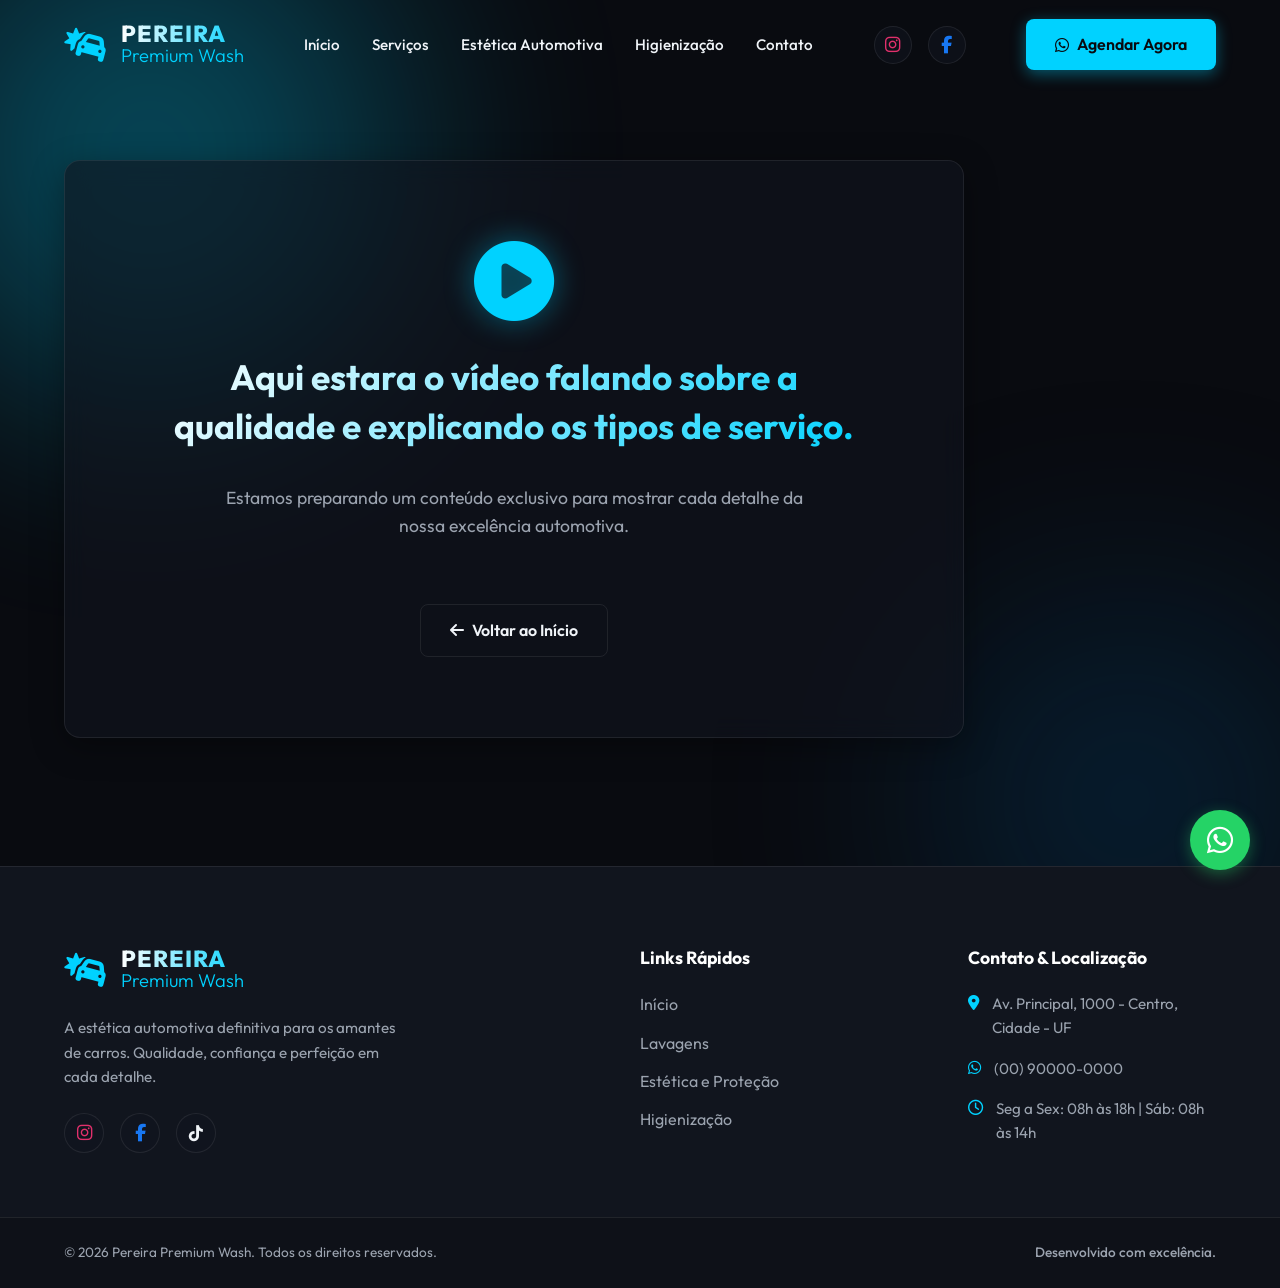
==== videos.html @ 4756b768 "Nova página videos.html e redirecionamento de links de qualidade" ====
<!DOCTYPE html>
<html lang="pt-BR">
<head>
    <meta charset="UTF-8">
    <meta name="viewport" content="width=device-width, initial-scale=1.0">
    <meta name="description" content="Nossa Qualidade - Assista aos vídeos dos serviços Pereira Premium Wash.">
    <title>Nossa Qualidade | Pereira Premium Wash</title>
    <!-- Google Fonts -->
    <link rel="preconnect" href="https://fonts.googleapis.com">
    <link rel="preconnect" href="https://fonts.gstatic.com" crossorigin>
    <link href="https://fonts.googleapis.com/css2?family=Outfit:wght@300;400;500;600;700;800&display=swap" rel="stylesheet">
    <!-- Font Awesome -->
    <link rel="stylesheet" href="https://cdnjs.cloudflare.com/ajax/libs/font-awesome/6.4.0/css/all.min.css">
    <!-- CSS Personalizado -->
    <link rel="stylesheet" href="styles.css?v=9">
    <style>
        .video-placeholder-section {
            min-height: 80vh;
            display: flex;
            align-items: center;
            justify-content: center;
            padding-top: 10rem;
        }

        .video-box {
            width: 100%;
            max-width: 900px;
            padding: 5rem 2rem;
            text-align: center;
            display: flex;
            flex-direction: column;
            align-items: center;
            gap: 2rem;
        }

        .play-icon-large {
            font-size: 5rem;
            color: var(--clr-accent);
            text-shadow: 0 0 30px var(--clr-accent-glow);
            animation: pulseIcon 2s infinite;
        }

        .video-box h2 {
            font-size: 2.2rem;
            max-width: 700px;
            line-height: 1.4;
        }

        .btn-back {
            margin-top: 2rem;
        }

        @keyframes pulseIcon {
            0% { transform: scale(1); opacity: 0.8; }
            50% { transform: scale(1.1); opacity: 1; }
            100% { transform: scale(1); opacity: 0.8; }
        }
    </style>
</head>
<body class="dark-theme">
    <!-- Efeito de Fundo Global blur -->
    <div class="background-effects">
        <div class="glow-orb orb-1"></div>
        <div class="glow-orb orb-2"></div>
    </div>

    <!-- Navegação Superior -->
    <header class="navbar">
        <div class="container nav-container">
            <a href="index.html" class="logo">
                <i class="fa-solid fa-car-burst text-accent"></i>
                <div class="logo-text">
                    <span class="logo-title">Pereira</span>
                    <span class="logo-subtitle">Premium Wash</span>
                </div>
            </a>
            
            <nav class="nav-links">
                <a href="index.html" class="nav-link">Início</a>
                <a href="index.html#servicos" class="nav-link">Serviços</a>
                <a href="index.html#estetica" class="nav-link">Estética Automotiva</a>
                <a href="index.html#higienizacao" class="nav-link">Higienização</a>
                <a href="index.html#contato" class="nav-link">Contato</a>
            </nav>

            <div class="nav-socials desktop-nav-socials">
                <a href="https://instagram.com/" target="_blank" class="social-icon instagram" aria-label="Instagram"><i class="fa-brands fa-instagram"></i></a>
                <a href="https://facebook.com/" target="_blank" class="social-icon facebook" aria-label="Facebook"><i class="fa-brands fa-facebook-f"></i></a>
            </div>

            <div class="header-actions desktop-only">
                <a href="https://api.whatsapp.com/send?phone=5500000000000&text=Olá! Gostaria de agendar um serviço na Pereira Premium Wash." target="_blank" class="btn-primary">
                    <i class="fa-brands fa-whatsapp"></i> Agendar Agora
                </a>
            </div>

            <button class="menu-toggle" aria-label="Abrir Menu">
                <span class="hamburger"></span>
            </button>
        </div>
    </header>

    <main>
        <section class="video-placeholder-section">
            <div class="container">
                <div class="video-box glass-panel" data-aos="zoom-in">
                    <i class="fa-solid fa-circle-play play-icon-large"></i>
                    <h2 class="text-gradient">Aqui estara o vídeo falando sobre a qualidade e explicando os tipos de serviço.</h2>
                    <p class="section-description">Estamos preparando um conteúdo exclusivo para mostrar cada detalhe da nossa excelência automotiva.</p>
                    <a href="index.html" class="btn-secondary btn-back">
                        <i class="fa-solid fa-arrow-left"></i> Voltar ao Início
                    </a>
                </div>
            </div>
        </section>
    </main>

    <footer class="footer">
        <div class="container footer-grid">
            <div class="footer-brand">
                <a href="index.html" class="logo footer-logo">
                    <i class="fa-solid fa-car-burst text-accent"></i>
                    <div class="logo-text">
                        <span class="logo-title">Pereira</span>
                        <span class="logo-subtitle">Premium Wash</span>
                    </div>
                </a>
                <p class="footer-desc">A estética automotiva definitiva para os amantes de carros. Qualidade, confiança e perfeição em cada detalhe.</p>
                <div class="social-links">
                    <a href="https://instagram.com/" target="_blank" class="social-icon instagram" aria-label="Instagram"><i class="fa-brands fa-instagram"></i></a>
                    <a href="https://facebook.com/" target="_blank" class="social-icon facebook" aria-label="Facebook"><i class="fa-brands fa-facebook-f"></i></a>
                    <a href="#" aria-label="TikTok"><i class="fa-brands fa-tiktok"></i></a>
                </div>
            </div>
            
            <div class="footer-links">
                <h3>Links Rápidos</h3>
                <ul>
                    <li><a href="index.html">Início</a></li>
                    <li><a href="index.html#servicos">Lavagens</a></li>
                    <li><a href="index.html#estetica">Estética e Proteção</a></li>
                    <li><a href="index.html#higienizacao">Higienização</a></li>
                </ul>
            </div>

            <div class="footer-contact">
                <h3>Contato & Localização</h3>
                <ul class="contact-info">
                    <li><i class="fa-solid fa-location-dot"></i> Av. Principal, 1000 - Centro, Cidade - UF</li>
                    <li><i class="fa-brands fa-whatsapp"></i> (00) 90000-0000</li>
                    <li><i class="fa-regular fa-clock"></i> Seg a Sex: 08h às 18h | Sáb: 08h às 14h</li>
                </ul>
            </div>
        </div>
        <div class="footer-bottom">
            <div class="container">
                <p>&copy; 2026 Pereira Premium Wash. Todos os direitos reservados.</p>
                <p class="developer-credit">Desenvolvido com excelência.</p>
            </div>
        </div>
    </footer>

    <!-- Script de Animação (AOS) -->
    <link href="https://unpkg.com/aos@2.3.1/dist/aos.css" rel="stylesheet">
    <script src="https://unpkg.com/aos@2.3.1/dist/aos.js"></script>
    <script src="script.js"></script>

    <!-- Floating WhatsApp -->
    <a href="https://api.whatsapp.com/send?phone=5500000000000&text=Olá! Gostaria de agendar um serviço na Pereira Premium Wash." target="_blank" class="floating-whatsapp" aria-label="Fale conosco no WhatsApp">
        <i class="fa-brands fa-whatsapp"></i>
    </a>
</body>
</html>
---- styles.css ----
/* ===== DESIGN SYSTEM & VARIÁVEIS ===== */
:root {
    /* Cores Premium Dark Theme Baseadas em Estética Automotiva */
    --clr-bg-dark: #090b10;
    --clr-bg-alt: #11151e;
    --clr-accent: #00d2ff;
    --clr-accent-dark: #00a4ce;
    --clr-accent-glow: rgba(0, 210, 255, 0.4);
    --clr-text-main: #f0f4f8;
    --clr-text-muted: #9ba3af;
    
    /* Efeitos e Glassmorphism */
    --glass-bg: rgba(17, 21, 30, 0.6);
    --glass-border: rgba(255, 255, 255, 0.08);
    --glass-shadow: 0 8px 32px 0 rgba(0, 0, 0, 0.37);
    --glass-blur: blur(12px);
    
    /* Tipografia */
    --font-main: 'Outfit', sans-serif;
    
    /* Transições */
    --transition-fast: 0.2s cubic-bezier(0.4, 0, 0.2, 1);
    --transition-normal: 0.3s cubic-bezier(0.4, 0, 0.2, 1);
    --transition-slow: 0.6s cubic-bezier(0.4, 0, 0.2, 1);
}

/* ===== RESET & BASE ===== */
* {
    margin: 0;
    padding: 0;
    box-sizing: border-box;
    font-family: var(--font-main);
}

html {
    scroll-behavior: smooth;
    overflow-x: hidden;
}

body {
    background-color: var(--clr-bg-dark);
    color: var(--clr-text-main);
    line-height: 1.6;
    overflow-x: hidden;
    position: relative;
}

/* ===== TIPOGRAFIA GLOBAL ===== */
h1, h2, h3, h4, h5, h6 {
    line-height: 1.2;
    font-weight: 700;
}

.text-gradient {
    background: linear-gradient(135deg, #fff 0%, var(--clr-accent) 100%);
    -webkit-background-clip: text;
    -webkit-text-fill-color: transparent;
    background-clip: text;
}

.text-accent {
    color: var(--clr-accent);
}

.text-light {
    font-weight: 300;
}

.text-center {
    text-align: center;
}

/* ===== CONTAINERS & LAYOUT ===== */
.container {
    width: 100%;
    max-width: 1200px;
    margin: 0 auto;
    padding: 0 1.5rem;
}

.container-flex {
    display: flex;
    align-items: center;
    justify-content: space-between;
    gap: 4rem;
}

section {
    padding: 8rem 0;
    position: relative;
}

.alt-bg {
    background-color: var(--clr-bg-alt);
    border-top: 1px solid var(--glass-border);
    border-bottom: 1px solid var(--glass-border);
}

.section-header {
    margin-bottom: 5rem;
}

.section-title {
    font-size: 2.5rem;
    margin-bottom: 1rem;
}

.section-description {
    color: var(--clr-text-muted);
    font-size: 1.1rem;
    max-width: 600px;
    margin: 0 auto;
}

/* ===== COMPONENTES GLOBAIS ===== */
/* Botões */
.btn-primary, .btn-secondary, .btn-whatsapp {
    display: inline-flex;
    align-items: center;
    justify-content: center;
    gap: 0.5rem;
    padding: 0.8rem 1.8rem;
    font-weight: 600;
    border-radius: 8px;
    text-decoration: none;
    transition: var(--transition-normal);
    cursor: pointer;
    border: none;
    font-size: 1rem;
}

.btn-large {
    padding: 1rem 2.5rem;
    font-size: 1.1rem;
}

.btn-primary {
    background-color: var(--clr-accent);
    color: var(--clr-bg-dark);
    box-shadow: 0 4px 15px var(--clr-accent-glow);
}

.btn-primary:hover {
    background-color: #fff;
    transform: translateY(-3px);
    box-shadow: 0 6px 20px var(--clr-accent-glow);
}

.btn-secondary {
    background: transparent;
    color: var(--clr-text-main);
    border: 1px solid var(--glass-border);
}

.btn-secondary:hover {
    background: var(--glass-bg);
    border-color: var(--clr-accent);
    transform: translateY(-3px);
}

.btn-whatsapp {
    background-color: #25D366;
    color: white;
    box-shadow: 0 4px 15px rgba(37, 211, 102, 0.4);
}

.btn-whatsapp:hover {
    background-color: #1ebc5a;
    transform: translateY(-3px);
    box-shadow: 0 6px 20px rgba(37, 211, 102, 0.5);
}

.btn-text {
    color: var(--clr-accent);
    text-decoration: none;
    font-weight: 500;
    display: inline-flex;
    align-items: center;
    gap: 0.5rem;
    transition: var(--transition-fast);
}

.btn-text:hover {
    gap: 0.8rem;
    color: #fff;
}

/* Ações Dinâmicas dos Serviços (Agendar/Vídeo) */
.service-actions {
    display: flex;
    gap: 0.8rem;
    margin-top: 1rem;
    align-items: center;
    flex-wrap: wrap;
}
.service-actions-right {
    justify-content: flex-end;
}

.btn-action {
    display: inline-flex;
    align-items: center;
    justify-content: center;
    gap: 0;
    font-size: 0; /* Oculta o texto html original */
    width: 42px;
    height: 42px;
    padding: 0 !important;
    border-radius: 50%;
    text-decoration: none;
    transition: all 0.4s cubic-bezier(0.175, 0.885, 0.32, 1.25);
    overflow: hidden;
    position: relative;
    white-space: nowrap;
}

.btn-action i {
    font-size: 1.2rem;
    margin: 0;
    transition: transform 0.3s ease;
}

/* Pseudo-elementos para recriar o texto no hover */
.video-btn::after {
    content: "Vídeo";
    font-size: 0.9rem;
    font-weight: 600;
    opacity: 0;
    max-width: 0;
    transition: all 0.4s cubic-bezier(0.175, 0.885, 0.32, 1.25);
}

.agendar-btn::after {
    content: "Agendar";
    font-size: 0.9rem;
    font-weight: 600;
    opacity: 0;
    max-width: 0;
    transition: all 0.4s cubic-bezier(0.175, 0.885, 0.32, 1.25);
}

/* Efeito Hover Expanding Pill */
.btn-action:hover {
    border-radius: 25px;
    padding: 0 16px !important;
}

.btn-action.video-btn:hover {
    width: 105px;
}

.btn-action.agendar-btn:hover {
    width: 125px;
}

.btn-action:hover::after {
    opacity: 1;
    max-width: 100px;
    margin-left: 8px; /* Espaço entre ícone e texto */
}

/* Cores e Sombras */
.video-btn {
    background: rgba(255, 40, 40, 0.08);
    color: #ff4444;
    border: 1px solid rgba(255, 40, 40, 0.2);
}

.video-btn:hover {
    background: rgba(255, 40, 40, 0.15);
    box-shadow: 0 6px 15px rgba(255, 40, 40, 0.25);
    color: #ff6b6b;
}

.agendar-btn {
    background: rgba(37, 211, 102, 0.08);
    color: #25D366;
    border: 1px solid rgba(37, 211, 102, 0.2);
}

.agendar-btn:hover {
    background: rgba(37, 211, 102, 0.15);
    box-shadow: 0 6px 15px rgba(37, 211, 102, 0.25);
    color: #4aff8b;
}

@media (max-width: 768px) {
    .btn-action {
        width: 44px;
        height: 44px;
    }
    .btn-action i {
        font-size: 1.3rem;
    }
    .btn-action:hover {
        width: 44px; /* Fixado em círculo no mobile */
        padding: 0 !important;
        border-radius: 50%;
    }
    .btn-action:hover::after {
        opacity: 0;
        max-width: 0;
        margin-left: 0;
    }
}

/* Painel Glassmorphism */
.glass-panel {
    background: var(--glass-bg);
    backdrop-filter: var(--glass-blur);
    -webkit-backdrop-filter: var(--glass-blur);
    border: 1px solid var(--glass-border);
    border-radius: 16px;
    box-shadow: var(--glass-shadow);
}

/* Efeitos de Fundo (Orbs luminosos) */
.background-effects {
    position: fixed;
    top: 0;
    left: 0;
    width: 100vw;
    height: 100vh;
    z-index: -1;
    overflow: hidden;
    pointer-events: none;
}

.glow-orb {
    position: absolute;
    border-radius: 50%;
    filter: blur(120px);
    opacity: 0.3;
}

.orb-1 {
    width: 500px;
    height: 500px;
    background: var(--clr-accent);
    top: -100px;
    left: -100px;
    animation: floatOrb 10s ease-in-out infinite alternate;
}

.orb-2 {
    width: 400px;
    height: 400px;
    background: #004d80;
    bottom: -100px;
    right: -50px;
    animation: floatOrb 15s ease-in-out infinite alternate-reverse;
}

@keyframes floatOrb {
    0% { transform: translate(0, 0); }
    100% { transform: translate(50px, 50px); }
}

/* ===== HEADER & NAVEGAÇÃO ===== */
.navbar {
    position: fixed;
    top: 0;
    left: 0;
    width: 100%;
    z-index: 1000;
    padding: 1.2rem 0;
    transition: var(--transition-normal);
    border-bottom: 1px solid transparent;
}

.navbar.scrolled {
    background: rgba(9, 11, 16, 0.85);
    backdrop-filter: var(--glass-blur);
    -webkit-backdrop-filter: var(--glass-blur);
    border-bottom: 1px solid var(--glass-border);
    padding: 0.8rem 0;
}

.nav-container {
    display: flex;
    justify-content: space-between;
    align-items: center;
}

.header-actions {
    display: flex;
    align-items: center;
    gap: 1.5rem;
}

.nav-socials {
    display: flex;
    gap: 1rem;
    align-items: center;
}

/* Redes Sociais da Header Dinâmicas */
.social-icon {
    display: inline-flex;
    align-items: center;
    justify-content: center;
    width: 38px;
    height: 38px;
    border-radius: 50%;
    background: var(--glass-bg);
    border: 1px solid var(--glass-border);
    color: var(--clr-text-main);
    font-size: 1.1rem;
    text-decoration: none;
    transition: all 0.3s cubic-bezier(0.4, 0, 0.2, 1);
}

.social-icon.instagram {
    color: #e1306c;
}

.social-icon.instagram:hover {
    background: radial-gradient(circle at 30% 107%, #fdf497 0%, #fdf497 5%, #fd5949 45%, #d6249f 60%, #285AEB 90%);
    color: #fff;
    border-color: transparent;
    transform: translateY(-4px) scale(1.1);
    box-shadow: 0 5px 15px rgba(225, 48, 108, 0.4);
}

.social-icon.facebook {
    color: #1877f2;
}

.social-icon.facebook:hover {
    background: #1877f2;
    color: #fff;
    border-color: #1877f2;
    transform: translateY(-4px) scale(1.1);
    box-shadow: 0 5px 15px rgba(24, 119, 242, 0.4);
}

.logo {
    display: flex;
    align-items: center;
    gap: 0.8rem;
    text-decoration: none;
}

.logo i {
    font-size: 2.2rem;
}

.logo-text {
    display: flex;
    flex-direction: column;
    justify-content: center;
}

.logo-title {
    font-size: 1.45rem;
    font-weight: 800;
    line-height: 1;
    letter-spacing: 1px;
    text-transform: uppercase;
    background: linear-gradient(to right, #ffffff 0%, var(--clr-accent) 50%, #ffffff 100%);
    background-size: 200% auto;
    -webkit-background-clip: text;
    -webkit-text-fill-color: transparent;
    background-clip: text;
    color: transparent;
    animation: shine 3s linear infinite;
}

.logo-subtitle {
    font-size: 1.15rem;
    font-weight: 300;
    color: var(--clr-accent);
    line-height: 1.2;
    text-transform: none;
}

.nav-links {
    display: flex;
    gap: 2rem;
}

.nav-link {
    color: var(--clr-text-main);
    text-decoration: none;
    font-weight: 500;
    font-size: 0.95rem;
    transition: var(--transition-fast);
    position: relative;
}

.nav-link:hover, .nav-link.active {
    color: var(--clr-accent);
}

.nav-link::after {
    content: '';
    position: absolute;
    width: 0;
    height: 2px;
    bottom: -4px;
    left: 0;
    background-color: var(--clr-accent);
    transition: var(--transition-fast);
}

.nav-link:hover::after, .nav-link.active::after {
    width: 100%;
}

.menu-toggle {
    display: none;
    background: transparent;
    border: none;
    cursor: pointer;
    width: 30px;
    height: 20px;
    position: relative;
    z-index: 1001;
}

.hamburger, .hamburger::before, .hamburger::after {
    content: '';
    position: absolute;
    width: 100%;
    height: 3px;
    background: var(--clr-text-main);
    transition: var(--transition-fast);
    left: 0;
    border-radius: 3px;
}

.hamburger {
    top: 50%;
    transform: translateY(-50%);
}

.hamburger::before { top: -8px; }
.hamburger::after { bottom: -8px; }

.menu-toggle.active .hamburger { background: transparent; }
.menu-toggle.active .hamburger::before { top: 0; transform: rotate(45deg); }
.menu-toggle.active .hamburger::after { bottom: 0; transform: rotate(-45deg); }

/* ===== HERO SECTION ===== */
.hero-section {
    min-height: 100vh;
    display: flex;
    align-items: center;
    padding-top: 8rem;
}

.hero-container {
    display: flex;
    flex-direction: column;
    align-items: center;
    gap: 0;
}

.hero-main {
    display: flex;
    align-items: center;
    justify-content: space-between;
    gap: 4rem;
    width: 100%;
}

.hero-content {
    flex: 1.2;
}

.hero-visual {
    flex: 1;
    display: flex;
    justify-content: flex-end;
}

.badge-premium {
    display: inline-flex;
    align-items: center;
    gap: 0.5rem;
    padding: 0.4rem 1rem;
    background: rgba(0, 210, 255, 0.1);
    border: 1px solid var(--clr-accent-glow);
    border-radius: 50px;
    color: var(--clr-accent);
    font-size: 0.85rem;
    font-weight: 600;
    margin-bottom: 1.5rem;
}

.hero-title {
    font-size: 4rem;
    margin-bottom: 1.2rem;
}

.hero-subtitle {
    font-size: 1.2rem;
    color: var(--clr-text-muted);
    margin-bottom: 2.5rem;
    max-width: 550px;
}

.hero-actions {
    display: flex;
    gap: 1rem;
    margin-bottom: 3rem;
}

.hero-trust-bar {
    display: flex;
    justify-content: space-between;
    align-items: center;
    width: 100%;
    margin-top: 5rem;
    padding: 2.5rem 3.5rem;
    background: var(--glass-bg);
    backdrop-filter: var(--glass-blur);
    -webkit-backdrop-filter: var(--glass-blur);
    border: 1px solid var(--glass-border);
    border-radius: 24px;
    box-shadow: var(--glass-shadow);
}

.trust-item {
    display: flex;
    flex-direction: column;
    align-items: center;
    text-align: center;
    gap: 0.5rem;
    flex: 1;
}

.trust-number {
    font-size: 2rem;
    font-weight: 800;
    color: var(--clr-accent);
}

.trust-label {
    font-size: 0.8rem;
    color: var(--clr-text-muted);
    font-weight: 600;
    text-transform: uppercase;
    letter-spacing: 1px;
}

.trust-icon {
    font-size: 2rem;
    color: var(--clr-accent);
}

.trust-divider {
    width: 1px;
    height: 50px;
    background: var(--glass-border);
    margin: 0 1rem;
}

.image-wrapper {
    position: relative;
    border-radius: 24px;
    padding: 1rem;
    display: inline-block;
}

.hero-img {
    width: 100%;
    max-width: 500px;
    border-radius: 16px;
    object-fit: cover;
    box-shadow: 0 20px 40px rgba(0,0,0,0.5);
}

.floating-card {
    position: absolute;
    background: var(--glass-bg);
    backdrop-filter: var(--glass-blur);
    border: 1px solid var(--glass-border);
    border-radius: 12px;
    padding: 1rem;
    box-shadow: var(--glass-shadow);
    display: flex;
    align-items: center;
    gap: 0.8rem;
    animation: float 4s ease-in-out infinite;
}

.rating-card {
    top: 50px;
    left: -40px;
    flex-direction: column;
    align-items: flex-start;
    gap: 0.4rem;
    animation-delay: 0s;
}

.stars { color: #FFD700; font-size: 0.9rem; }
.rating-card p { font-size: 0.85rem; font-weight: 600; }

.service-card {
    bottom: 50px;
    right: -30px;
    animation-delay: 2s;
}

.service-card i { font-size: 1.5rem; }
.service-card p { font-weight: 600; font-size: 0.95rem; }

@keyframes float {
    0% { transform: translateY(0px); }
    50% { transform: translateY(-15px); }
    100% { transform: translateY(0px); }
}

/* ===== SERVIÇOS (CARDS) ===== */
.services-grid {
    display: grid;
    grid-template-columns: repeat(auto-fit, minmax(320px, 1fr));
    gap: 3rem;
}

.grid-3 {
    grid-template-columns: repeat(3, 1fr);
}

.service-card-premium {
    padding: 3rem 2.5rem;
    transition: var(--transition-normal);
    position: relative;
    display: flex;
    flex-direction: column;
    height: 100%;
    overflow: hidden;
}

.service-card-premium:hover {
    transform: translateY(-10px);
    border-color: var(--clr-accent-glow);
    box-shadow: 0 15px 35px rgba(0, 0, 0, 0.4), 0 0 20px var(--clr-accent-glow);
}

.service-card-premium.highlight-card {
    border-color: var(--clr-accent);
    background: linear-gradient(180deg, rgba(17, 21, 30, 0.9) 0%, rgba(0, 50, 80, 0.2) 100%);
}

.popular-badge {
    position: absolute;
    top: 0;
    right: 0;
    background: var(--clr-accent);
    color: var(--clr-bg-dark);
    font-size: 0.75rem;
    font-weight: 700;
    padding: 0.4rem 1rem;
    border-bottom-left-radius: 12px;
}

.service-icon-wrapper {
    width: 60px;
    height: 60px;
    background: rgba(0, 210, 255, 0.05);
    border: 1px solid var(--glass-border);
    border-radius: 12px;
    display: flex;
    align-items: center;
    justify-content: center;
    margin-bottom: 1.5rem;
    font-size: 1.8rem;
    transition: var(--transition-normal);
}

.service-card-premium:hover .service-icon-wrapper {
    background: var(--clr-accent);
    color: var(--clr-bg-dark) !important;
}

.service-card-premium:hover .service-icon-wrapper i {
    color: var(--clr-bg-dark);
}

.service-name {
    font-size: 1.3rem;
    margin-bottom: 1rem;
}

.service-desc {
    color: var(--clr-text-muted);
    font-size: 0.95rem;
    margin-bottom: 2rem;
    flex-grow: 1;
}

.service-footer {
    display: flex;
    justify-content: space-between;
    align-items: center;
    margin-top: auto;
    border-top: 1px solid var(--glass-border);
    padding-top: 1.5rem;
}

.service-price {
    font-size: 1.4rem;
    font-weight: 700;
    color: #fff;
}

.card-img-top {
    width: calc(100% + 5rem);
    margin: -3rem -2.5rem 2rem -2.5rem;
    height: 220px;
    object-fit: cover;
    border-bottom: 1px solid var(--glass-border);
}

/* ===== FEATURES / PROTEÇÃO ===== */
.protection-section {
    position: relative;
}

.protection-visual {
    flex: 1;
    position: relative;
}

.protection-content {
    flex: 1;
}

.rounded-image {
    width: 100%;
    border-radius: 20px;
    display: block;
}

.shadow-glow {
    box-shadow: 0 0 40px rgba(0, 210, 255, 0.2);
}

.feature-list {
    display: flex;
    flex-direction: column;
    gap: 1.5rem;
}

.feature-item {
    display: flex;
    gap: 1.2rem;
    padding: 1.2rem;
    border-radius: 12px;
    transition: var(--transition-fast);
    border: 1px solid transparent;
}

.feature-item:hover {
    background: rgba(255, 255, 255, 0.02);
    border-color: var(--glass-border);
}

.highlight-feature {
    background: rgba(0, 210, 255, 0.05);
    border-color: var(--glass-border);
}

.feature-icon {
    width: 50px;
    height: 50px;
    min-width: 50px;
    background: var(--glass-bg);
    border: 1px solid var(--glass-border);
    border-radius: 10px;
    display: flex;
    align-items: center;
    justify-content: center;
    font-size: 1.2rem;
    color: var(--clr-accent);
}

.feature-text h4 {
    font-size: 1.1rem;
    margin-bottom: 0.3rem;
    display: flex;
    justify-content: space-between;
    align-items: center;
}

.feature-text h4 span {
    color: var(--clr-accent);
    font-weight: 700;
    font-size: 1.1rem;
}

.feature-text p {
    color: var(--clr-text-muted);
    font-size: 0.9rem;
}

/* ===== SERVIÇOS ESPECIAIS & CTA ===== */
.bg-pattern {
    background-image: radial-gradient(rgba(255, 255, 255, 0.05) 1px, transparent 1px);
    background-size: 20px 20px;
}

.mt-4 { margin-top: 2rem; }

.border-glow-image {
    width: 100%;
    border-radius: 20px;
    border: 2px solid rgba(0, 210, 255, 0.3);
    box-shadow: 0 0 30px rgba(0, 210, 255, 0.1);
}

/* ===== DEPOIMENTOS ===== */
.testimonials-section {
    padding-bottom: 2rem;
}

.testimonials-grid {
    display: grid;
    grid-template-columns: repeat(auto-fit, minmax(320px, 1fr));
    gap: 3rem;
}

.testimonial-card {
    padding: 3rem;
    position: relative;
    transition: var(--transition-normal);
}

.testimonial-card::before {
    content: "\f10d";
    font-family: "Font Awesome 6 Free";
    font-weight: 900;
    position: absolute;
    top: 30px;
    right: 30px;
    font-size: 3rem;
    color: rgba(0, 210, 255, 0.05);
    z-index: 0;
}

.testimonial-card:hover {
    transform: translateY(-5px);
    border-color: var(--clr-accent-glow);
    box-shadow: 0 15px 35px rgba(0, 0, 0, 0.4), 0 0 20px rgba(0, 210, 255, 0.1);
}

.highlight-testimonial {
    background: linear-gradient(135deg, rgba(17, 21, 30, 0.9) 0%, rgba(0, 50, 80, 0.2) 100%);
    border-color: rgba(0, 210, 255, 0.3);
}

.testimonial-header {
    display: flex;
    align-items: center;
    gap: 1.2rem;
    margin-bottom: 1.5rem;
    position: relative;
    z-index: 1;
}

.customer-img {
    width: 60px;
    height: 60px;
    border-radius: 50%;
    object-fit: cover;
    border: 2px solid var(--clr-accent);
    padding: 2px;
}

.customer-info h4 {
    font-size: 1.1rem;
    margin-bottom: 0.2rem;
    color: #fff;
}

.stars i {
    color: #FFD700;
    font-size: 0.85rem;
}

.testimonial-text {
    color: var(--clr-text-main);
    font-size: 1rem;
    font-style: italic;
    line-height: 1.6;
    position: relative;
    z-index: 1;
}

.cta-section {
    padding: 4rem 0;
}

.cta-box {
    padding: 5rem;
    text-align: center;
    background: linear-gradient(135deg, rgba(17, 21, 30, 0.8) 0%, rgba(0, 50, 80, 0.5) 100%);
    display: flex;
    flex-direction: column;
    align-items: center;
    gap: 2rem;
    border-color: var(--clr-accent-glow);
}

.cta-content h2 {
    font-size: 2.2rem;
    margin-bottom: 1rem;
}

.cta-content p {
    color: var(--clr-text-muted);
    font-size: 1.1rem;
    max-width: 600px;
    margin: 0 auto;
}

/* ===== FOOTER & FACHADA ===== */
.footer {
    background-color: var(--clr-bg-alt);
    border-top: 1px solid var(--glass-border);
    padding-top: 5rem;
}

.mb-4 { margin-bottom: 4rem; }

/* Fachada Footer Container */
.facade-container {
    position: relative;
    width: 100%;
    border-radius: 20px;
    overflow: hidden;
    border: 1px solid var(--glass-border);
    box-shadow: 0 15px 40px rgba(0, 0, 0, 0.4);
    height: 380px;
}

.facade-img {
    width: 100%;
    height: 100%;
    object-fit: cover;
    transition: transform 0.8s cubic-bezier(0.4, 0, 0.2, 1);
}

.facade-container:hover .facade-img {
    transform: scale(1.05);
}

.facade-overlay {
    position: absolute;
    bottom: 0;
    left: 0;
    width: 100%;
    height: 60%;
    background: linear-gradient(to top, rgba(9, 11, 16, 0.95) 0%, rgba(9, 11, 16, 0.6) 40%, rgba(9, 11, 16, 0) 100%);
    display: flex;
    flex-direction: column;
    justify-content: flex-end;
    padding: 3rem;
    z-index: 2;
    pointer-events: none;
}

.facade-title {
    font-size: 2.2rem;
    color: #fff;
    margin-bottom: 0.5rem;
    text-shadow: 0 2px 10px rgba(0,0,0,0.6);
}

.facade-subtitle {
    color: rgba(255, 255, 255, 0.85);
    font-size: 1.1rem;
    text-shadow: 0 2px 10px rgba(0,0,0,0.6);
}

.footer-grid {
    display: grid;
    grid-template-columns: 2fr 1fr 1fr;
    gap: 5rem;
    margin-bottom: 4rem;
}

.footer-logo {
    margin-bottom: 1.5rem;
}

.footer-desc {
    color: var(--clr-text-muted);
    font-size: 0.95rem;
    margin-bottom: 1.5rem;
    max-width: 350px;
}

.social-links {
    display: flex;
    gap: 1rem;
}

.social-links a {
    width: 40px;
    height: 40px;
    border-radius: 50%;
    background: var(--glass-bg);
    border: 1px solid var(--glass-border);
    display: flex;
    align-items: center;
    justify-content: center;
    color: var(--clr-text-main);
    text-decoration: none;
    transition: var(--transition-fast);
}

.social-links a:hover {
    background: var(--clr-accent);
    color: var(--clr-bg-dark);
    transform: translateY(-3px);
}

.footer-links h3, .footer-contact h3 {
    font-size: 1.1rem;
    margin-bottom: 1.5rem;
    color: #fff;
}

.footer-links ul {
    list-style: none;
    display: flex;
    flex-direction: column;
    gap: 0.8rem;
}

.footer-links a {
    color: var(--clr-text-muted);
    text-decoration: none;
    transition: var(--transition-fast);
}

.footer-links a:hover {
    color: var(--clr-accent);
}

.contact-info {
    list-style: none;
    display: flex;
    flex-direction: column;
    gap: 1rem;
}

.contact-info li {
    display: flex;
    gap: 0.8rem;
    color: var(--clr-text-muted);
    font-size: 0.95rem;
}

.contact-info i {
    color: var(--clr-accent);
    margin-top: 0.2rem;
}

.footer-bottom {
    background: rgba(0, 0, 0, 0.2);
    padding: 1.5rem 0;
    border-top: 1px solid var(--glass-border);
}

.footer-bottom .container {
    display: flex;
    justify-content: space-between;
    align-items: center;
}

.footer-bottom p {
    color: var(--clr-text-muted);
    font-size: 0.85rem;
}

.developer-credit {
    font-weight: 500;
}

/* ===== RESPONSIVIDADE ===== */
@media (max-width: 1024px) {
    .hero-title { font-size: 3rem; }
    .container-flex { flex-direction: column; gap: 3rem; }
    .reverse-mobile { flex-direction: column-reverse; }
    .protection-visual, .protection-content { width: 100%; }
    .footer-grid { grid-template-columns: 1fr 1fr; }
    .grid-3 { grid-template-columns: repeat(auto-fit, minmax(300px, 1fr)); }
    .hero-trust-bar { padding: 2rem; margin-top: 3rem; }
}

@media (max-width: 768px) {
    .nav-links {
        display: flex !important;
        flex-direction: column;
        position: absolute;
        top: 100%;
        left: 0;
        width: 100%;
        background: rgba(9, 11, 16, 0.98);
        backdrop-filter: var(--glass-blur);
        -webkit-backdrop-filter: var(--glass-blur);
        border-bottom: 1px solid var(--glass-border);
        padding: 0 2rem;
        max-height: 0;
        opacity: 0;
        overflow: hidden;
        visibility: hidden;
        transform: translateY(-10px);
        transition: all 0.4s cubic-bezier(0.4, 0, 0.2, 1);
        box-shadow: 0 10px 30px rgba(0,0,0,0.5);
    }

    .nav-links.active {
        padding: 2rem;
        max-height: 100vh;
        opacity: 1;
        visibility: visible;
        transform: translateY(0);
    }

    .desktop-only { display: none !important; }
    .nav-socials { margin-left: auto; margin-right: 1rem; }
    .menu-toggle { display: block !important; }
    
    .logo {
        font-size: 1.1rem;
        gap: 0.6rem;
        max-width: 80%;
    }
    
    .logo i {
        font-size: 1.6rem;
    }

    .logo-title {
        font-size: 1.2rem;
        letter-spacing: 0.5px;
    }
    
    .logo-subtitle {
        font-size: 0.9rem;
    }
    
    .hero-section {
        padding-top: 6rem;
        text-align: center;
    }
    .hero-main {
        flex-direction: column;
        gap: 3rem;
    }
    .hero-subtitle { margin: 0 auto 2rem auto; }
    .hero-actions { justify-content: center; }
    
    .hero-trust-bar {
        flex-wrap: wrap;
        justify-content: center;
        gap: 2rem;
        padding: 2rem 1rem;
        border-radius: 16px;
    }
    .trust-item {
        flex: 1 1 150px;
    }
    .trust-divider { display: none; }
    
    .floating-card { display: none; }
    
    .section-title { font-size: 2rem; }
    .feature-item { flex-direction: column; gap: 0.5rem; }
    .feature-text h4 { flex-direction: column; align-items: flex-start; gap: 0.2rem; }
    
    .facade-container { height: 260px; }
    .facade-overlay { padding: 1.5rem; }
    .facade-title { font-size: 1.6rem; }
    .facade-subtitle { font-size: 1rem; }
    
    .footer-grid { grid-template-columns: 1fr; gap: 2.5rem; }
    .footer-bottom .container { flex-direction: column; gap: 1rem; text-align: center; }
    
    .floating-whatsapp {
        bottom: 20px;
        right: 20px;
        width: 50px;
        height: 50px;
        font-size: 26px;
    }
}

@media (max-width: 480px) {
    .hero-title { font-size: 2.2rem; }
    .hero-actions { flex-direction: column; }
    .stat-divider { width: 40px; height: 1px; }
    .cta-box { padding: 2.5rem 1.5rem; }
    
    .hero-trust-bar {
        display: grid;
        grid-template-columns: 1fr 1fr;
        gap: 1.5rem;
    }
    .trust-number { font-size: 1.5rem; }
    .trust-label { font-size: 0.7rem; }
    .trust-icon { font-size: 1.5rem; }
    
    .logo-title {
        font-size: 1.1rem;
    }
    .logo-subtitle {
        font-size: 0.85rem;
    }
}

/* ===== FLOATING WHATSAPP ===== */
.floating-whatsapp {
    position: fixed;
    bottom: 30px;
    right: 30px;
    width: 60px;
    height: 60px;
    background-color: #25d366;
    color: #fff;
    border-radius: 50%;
    display: flex;
    justify-content: center;
    align-items: center;
    font-size: 30px;
    box-shadow: 0 4px 15px rgba(37, 211, 102, 0.4);
    z-index: 1000;
    transition: all 0.3s ease;
    text-decoration: none;
    animation: pulseGlow 2s infinite;
}

.floating-whatsapp:hover {
    transform: scale(1.1) translateY(-5px);
    background-color: #1ebe55;
    color: #fff;
    box-shadow: 0 6px 20px rgba(37, 211, 102, 0.6);
}

@keyframes pulseGlow {
    0% { box-shadow: 0 0 0 0 rgba(37, 211, 102, 0.7); }
    70% { box-shadow: 0 0 0 15px rgba(37, 211, 102, 0); }
    100% { box-shadow: 0 0 0 0 rgba(37, 211, 102, 0); }
}

/* ===== REDIRECT OVERLAY (FEEDBACK VISUAL) ===== */
.redirect-overlay {
    position: fixed;
    top: 0;
    left: 0;
    width: 100vw;
    height: 100vh;
    background: rgba(9, 11, 16, 0.95);
    backdrop-filter: blur(10px);
    -webkit-backdrop-filter: blur(10px);
    z-index: 9999;
    display: flex;
    align-items: center;
    justify-content: center;
    opacity: 0;
    visibility: hidden;
    transition: all 0.3s ease;
}

.redirect-overlay.active {
    opacity: 1;
    visibility: visible;
}

.redirect-content {
    text-align: center;
    background: var(--glass-bg);
    border: 1px solid var(--clr-accent-glow);
    padding: 3rem;
    border-radius: 20px;
    box-shadow: 0 10px 40px rgba(0, 210, 255, 0.2);
    transform: scale(0.9);
    transition: all 0.4s cubic-bezier(0.175, 0.885, 0.32, 1.25);
}

.redirect-overlay.active .redirect-content {
    transform: scale(1);
}

.redirect-icon {
    font-size: 4rem;
    color: #25d366;
    margin-bottom: 1.5rem;
    text-shadow: 0 0 20px rgba(37, 211, 102, 0.4);
}

.redirect-content h3 {
    font-size: 1.5rem;
    color: #fff;
    margin-bottom: 0.5rem;
}

.redirect-content p {
    color: var(--clr-text-muted);
    font-size: 1rem;
}

.pulse {
    animation: pulseIcon 1.5s infinite;
}

@keyframes pulseIcon {
    0% { transform: scale(1); }
    50% { transform: scale(1.1); }
    100% { transform: scale(1); }
}

@keyframes shine { to { background-position: 200% center; } }
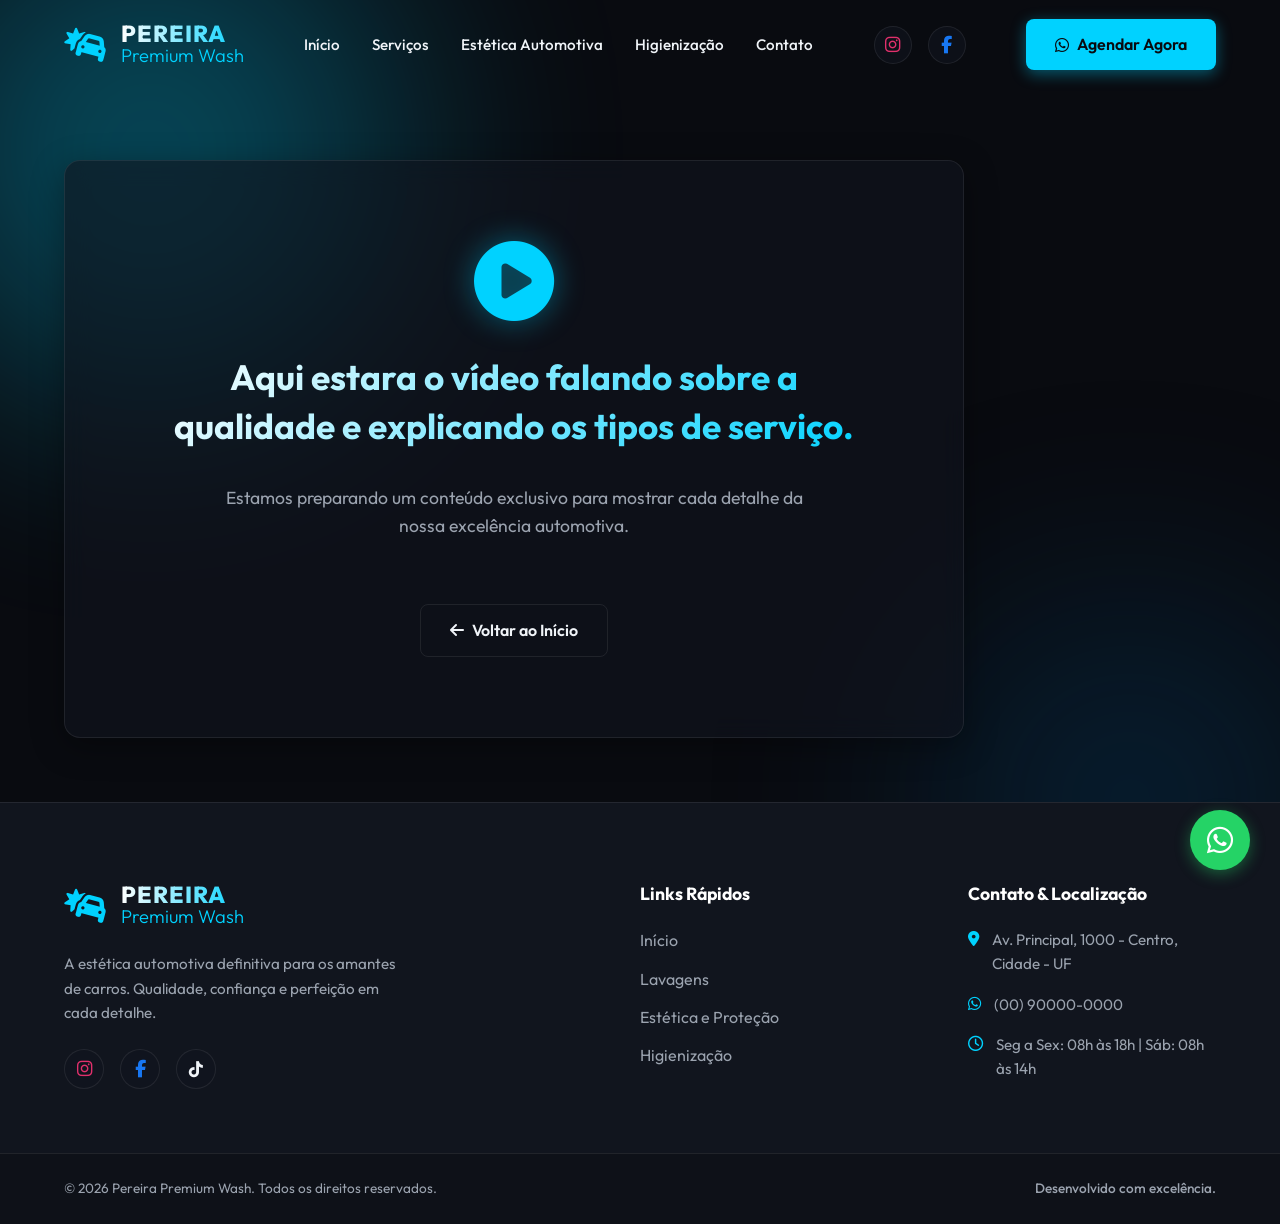
==== commit be91e338: "Cache Busting: v10 para forçar atualização no Chrome" ====
--- a/videos.html
+++ b/videos.html
@@ -12,7 +12,7 @@
     <!-- Font Awesome -->
     <link rel="stylesheet" href="https://cdnjs.cloudflare.com/ajax/libs/font-awesome/6.4.0/css/all.min.css">
     <!-- CSS Personalizado -->
-    <link rel="stylesheet" href="styles.css?v=9">
+    <link rel="stylesheet" href="styles.css?v=10">
     <style>
         .video-placeholder-section {
             min-height: 80vh;
--- a/styles.css
+++ b/styles.css
@@ -86,7 +86,7 @@
 }
 
 section {
-    padding: 8rem 0;
+    padding: 4rem 0;
     position: relative;
 }
 
@@ -97,7 +97,7 @@
 }
 
 .section-header {
-    margin-bottom: 5rem;
+    margin-bottom: 3.5rem;
 }
 
 .section-title {
@@ -543,10 +543,10 @@
 
 /* ===== HERO SECTION ===== */
 .hero-section {
-    min-height: 100vh;
-    display: flex;
-    align-items: center;
-    padding-top: 8rem;
+    min-height: 80vh;
+    display: flex;
+    align-items: center;
+    padding-top: 6rem;
 }
 
 .hero-container {
@@ -603,7 +603,7 @@
 .hero-actions {
     display: flex;
     gap: 1rem;
-    margin-bottom: 3rem;
+    margin-bottom: 2rem;
 }
 
 .hero-trust-bar {
@@ -611,13 +611,13 @@
     justify-content: space-between;
     align-items: center;
     width: 100%;
-    margin-top: 5rem;
-    padding: 2.5rem 3.5rem;
+    margin-top: 2rem;
+    padding: 2rem 3rem;
     background: var(--glass-bg);
     backdrop-filter: var(--glass-blur);
     -webkit-backdrop-filter: var(--glass-blur);
     border: 1px solid var(--glass-border);
-    border-radius: 24px;
+    border-radius: 20px;
     box-shadow: var(--glass-shadow);
 }
 
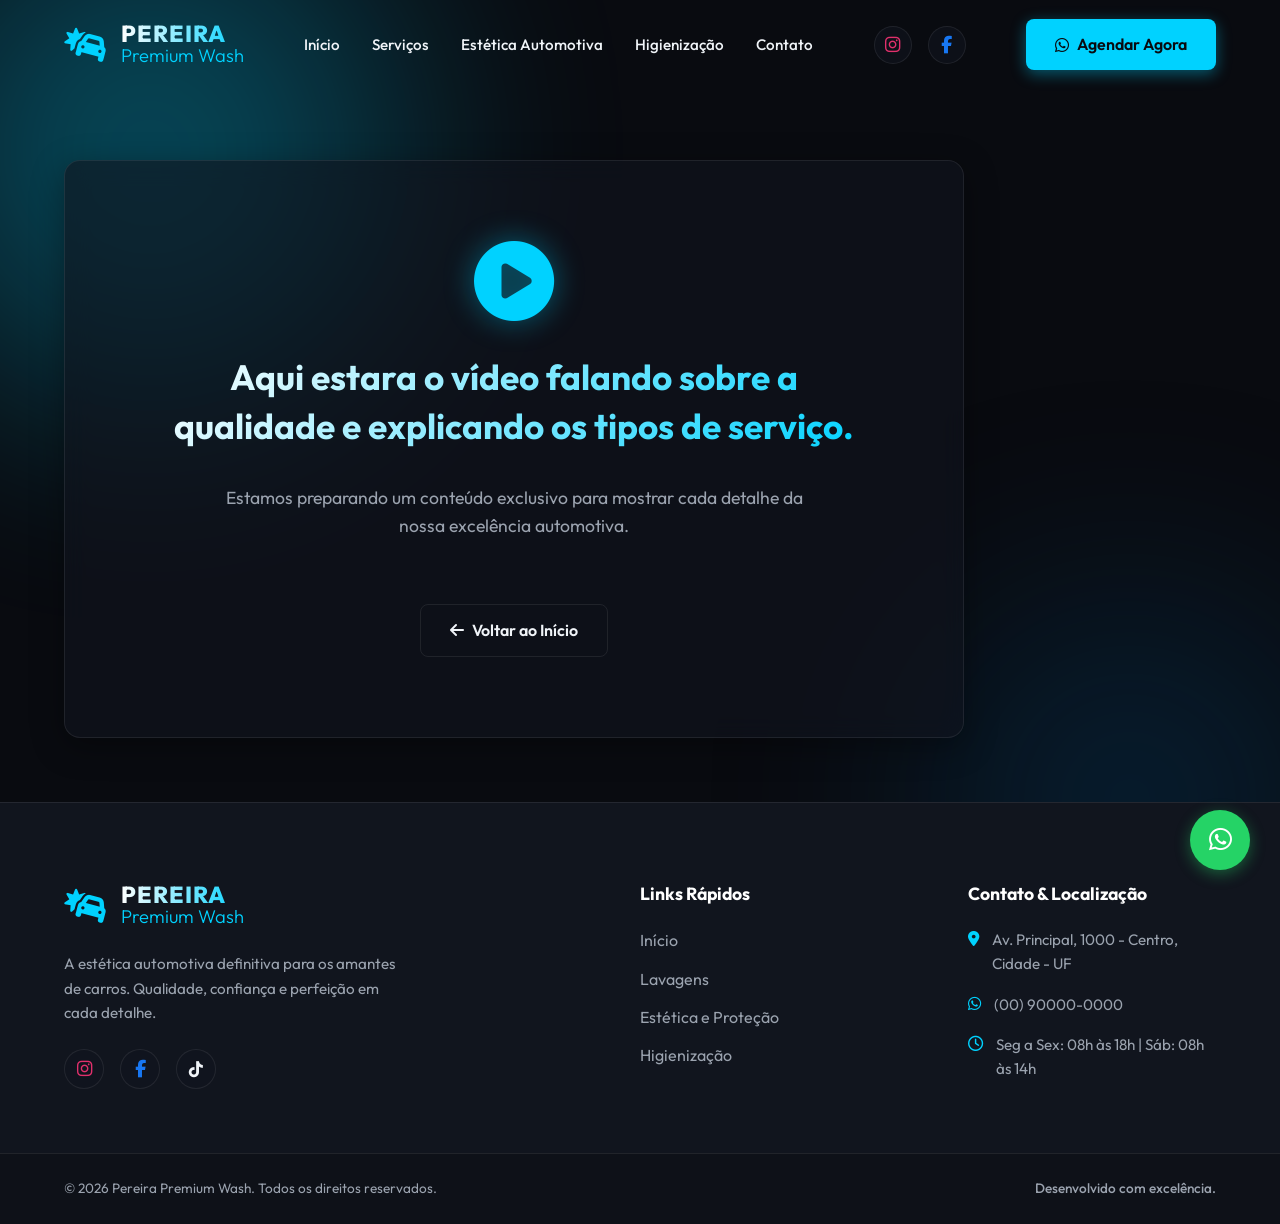
==== commit 9e60f626: "Feat: Botão Voltar ao Topo e correções de sintaxe v12" ====
--- a/videos.html
+++ b/videos.html
@@ -12,7 +12,7 @@
     <!-- Font Awesome -->
     <link rel="stylesheet" href="https://cdnjs.cloudflare.com/ajax/libs/font-awesome/6.4.0/css/all.min.css">
     <!-- CSS Personalizado -->
-    <link rel="stylesheet" href="styles.css?v=10">
+    <link rel="stylesheet" href="styles.css?v=12">
     <style>
         .video-placeholder-section {
             min-height: 80vh;
@@ -165,9 +165,14 @@
     <script src="https://unpkg.com/aos@2.3.1/dist/aos.js"></script>
     <script src="script.js"></script>
 
-    <!-- Floating WhatsApp -->
-    <a href="https://api.whatsapp.com/send?phone=5500000000000&text=Olá! Gostaria de agendar um serviço na Pereira Premium Wash." target="_blank" class="floating-whatsapp" aria-label="Fale conosco no WhatsApp">
-        <i class="fa-brands fa-whatsapp"></i>
-    </a>
+    <!-- Floating Actions -->
+    <div class="floating-actions">
+        <a href="index.html#inicio" class="back-to-top" id="backToTop" aria-label="Voltar ao início">
+            <i class="fa-solid fa-arrow-up"></i>
+        </a>
+        <a href="https://api.whatsapp.com/send?phone=5500000000000&text=Olá! Gostaria de agendar um serviço na Pereira Premium Wash." target="_blank" class="floating-whatsapp" aria-label="Fale conosco no WhatsApp">
+            <i class="fa-brands fa-whatsapp"></i>
+        </a>
+    </div>
 </body>
 </html>
--- a/styles.css
+++ b/styles.css
@@ -443,6 +443,13 @@
 
 .logo i {
     font-size: 2.2rem;
+    transition: all 0.4s cubic-bezier(0.175, 0.885, 0.32, 1.25);
+}
+
+.logo:hover i {
+    transform: rotate(-15deg) scale(1.2);
+    filter: drop-shadow(0 0 12px var(--clr-accent-glow));
+    color: #fff;
 }
 
 .logo-text {
@@ -1314,32 +1321,67 @@
     }
 }
 
-/* ===== FLOATING WHATSAPP ===== */
-.floating-whatsapp {
+/* ===== FLOATING ACTIONS (WHATSAPP & BACK TO TOP) ===== */
+.floating-actions {
     position: fixed;
     bottom: 30px;
     right: 30px;
+    display: flex;
+    flex-direction: column;
+    gap: 15px;
+    z-index: 1000;
+}
+
+.floating-whatsapp, .back-to-top {
     width: 60px;
     height: 60px;
+    border-radius: 50%;
+    display: flex;
+    justify-content: center;
+    align-items: center;
+    font-size: 26px;
+    box-shadow: 0 8px 32px rgba(0, 0, 0, 0.3);
+    transition: all 0.4s cubic-bezier(0.175, 0.885, 0.32, 1.25);
+    text-decoration: none;
+    cursor: pointer;
+}
+
+.floating-whatsapp {
     background-color: #25d366;
     color: #fff;
-    border-radius: 50%;
-    display: flex;
-    justify-content: center;
-    align-items: center;
-    font-size: 30px;
     box-shadow: 0 4px 15px rgba(37, 211, 102, 0.4);
-    z-index: 1000;
-    transition: all 0.3s ease;
-    text-decoration: none;
     animation: pulseGlow 2s infinite;
 }
 
 .floating-whatsapp:hover {
     transform: scale(1.1) translateY(-5px);
     background-color: #1ebe55;
-    color: #fff;
-    box-shadow: 0 6px 20px rgba(37, 211, 102, 0.6);
+    box-shadow: 0 8px 25px rgba(37, 211, 102, 0.6);
+}
+
+.back-to-top {
+    background: var(--glass-bg);
+    backdrop-filter: var(--glass-blur);
+    -webkit-backdrop-filter: var(--glass-blur);
+    border: 1px solid var(--glass-border);
+    color: var(--clr-accent);
+    opacity: 0;
+    visibility: hidden;
+    transform: translateY(20px) scale(0.8);
+}
+
+.back-to-top.active {
+    opacity: 1;
+    visibility: visible;
+    transform: translateY(0) scale(1);
+}
+
+.back-to-top:hover {
+    background: var(--clr-accent);
+    color: var(--clr-bg-dark);
+    transform: scale(1.1) translateY(-5px);
+    box-shadow: 0 0 20px var(--clr-accent-glow);
+    border-color: var(--clr-accent);
 }
 
 @keyframes pulseGlow {
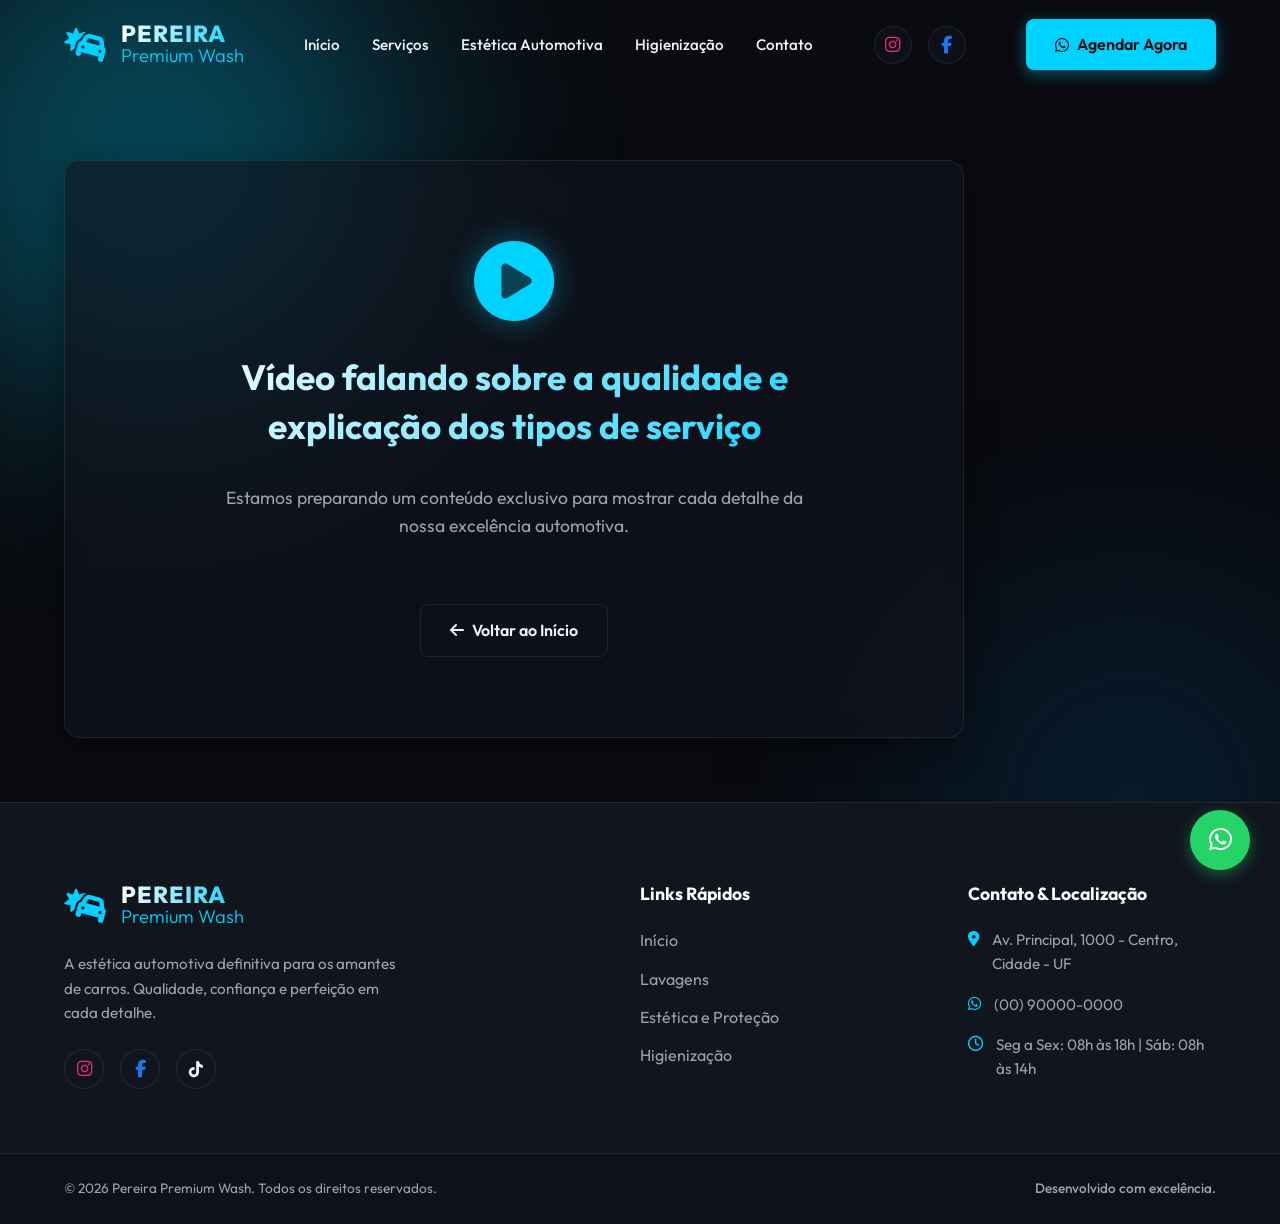
==== commit ff769040: "Atualiza texto informativo na página de vídeos" ====
--- a/videos.html
+++ b/videos.html
@@ -12,7 +12,7 @@
     <!-- Font Awesome -->
     <link rel="stylesheet" href="https://cdnjs.cloudflare.com/ajax/libs/font-awesome/6.4.0/css/all.min.css">
     <!-- CSS Personalizado -->
-    <link rel="stylesheet" href="styles.css?v=12">
+    <link rel="stylesheet" href="styles.css?v=13">
     <style>
         .video-placeholder-section {
             min-height: 80vh;
@@ -65,7 +65,7 @@
     </div>
 
     <!-- Navegação Superior -->
-    <header class="navbar">
+    <header class="navbar" id="inicio">
         <div class="container nav-container">
             <a href="index.html" class="logo">
                 <i class="fa-solid fa-car-burst text-accent"></i>
@@ -105,7 +105,7 @@
             <div class="container">
                 <div class="video-box glass-panel" data-aos="zoom-in">
                     <i class="fa-solid fa-circle-play play-icon-large"></i>
-                    <h2 class="text-gradient">Aqui estara o vídeo falando sobre a qualidade e explicando os tipos de serviço.</h2>
+                    <h2 class="text-gradient">Vídeo falando sobre a qualidade e explicação dos tipos de serviço</h2>
                     <p class="section-description">Estamos preparando um conteúdo exclusivo para mostrar cada detalhe da nossa excelência automotiva.</p>
                     <a href="index.html" class="btn-secondary btn-back">
                         <i class="fa-solid fa-arrow-left"></i> Voltar ao Início
@@ -167,7 +167,7 @@
 
     <!-- Floating Actions -->
     <div class="floating-actions">
-        <a href="index.html#inicio" class="back-to-top" id="backToTop" aria-label="Voltar ao início">
+        <a href="#inicio" class="back-to-top" id="backToTop" aria-label="Voltar ao início">
             <i class="fa-solid fa-arrow-up"></i>
         </a>
         <a href="https://api.whatsapp.com/send?phone=5500000000000&text=Olá! Gostaria de agendar um serviço na Pereira Premium Wash." target="_blank" class="floating-whatsapp" aria-label="Fale conosco no WhatsApp">
--- a/styles.css
+++ b/styles.css
@@ -1289,12 +1289,16 @@
     .footer-grid { grid-template-columns: 1fr; gap: 2.5rem; }
     .footer-bottom .container { flex-direction: column; gap: 1rem; text-align: center; }
     
-    .floating-whatsapp {
+    .floating-actions {
         bottom: 20px;
         right: 20px;
-        width: 50px;
-        height: 50px;
-        font-size: 26px;
+        gap: 12px;
+    }
+    
+    .floating-whatsapp, .back-to-top {
+        width: 52px;
+        height: 52px;
+        font-size: 22px;
     }
 }
 
